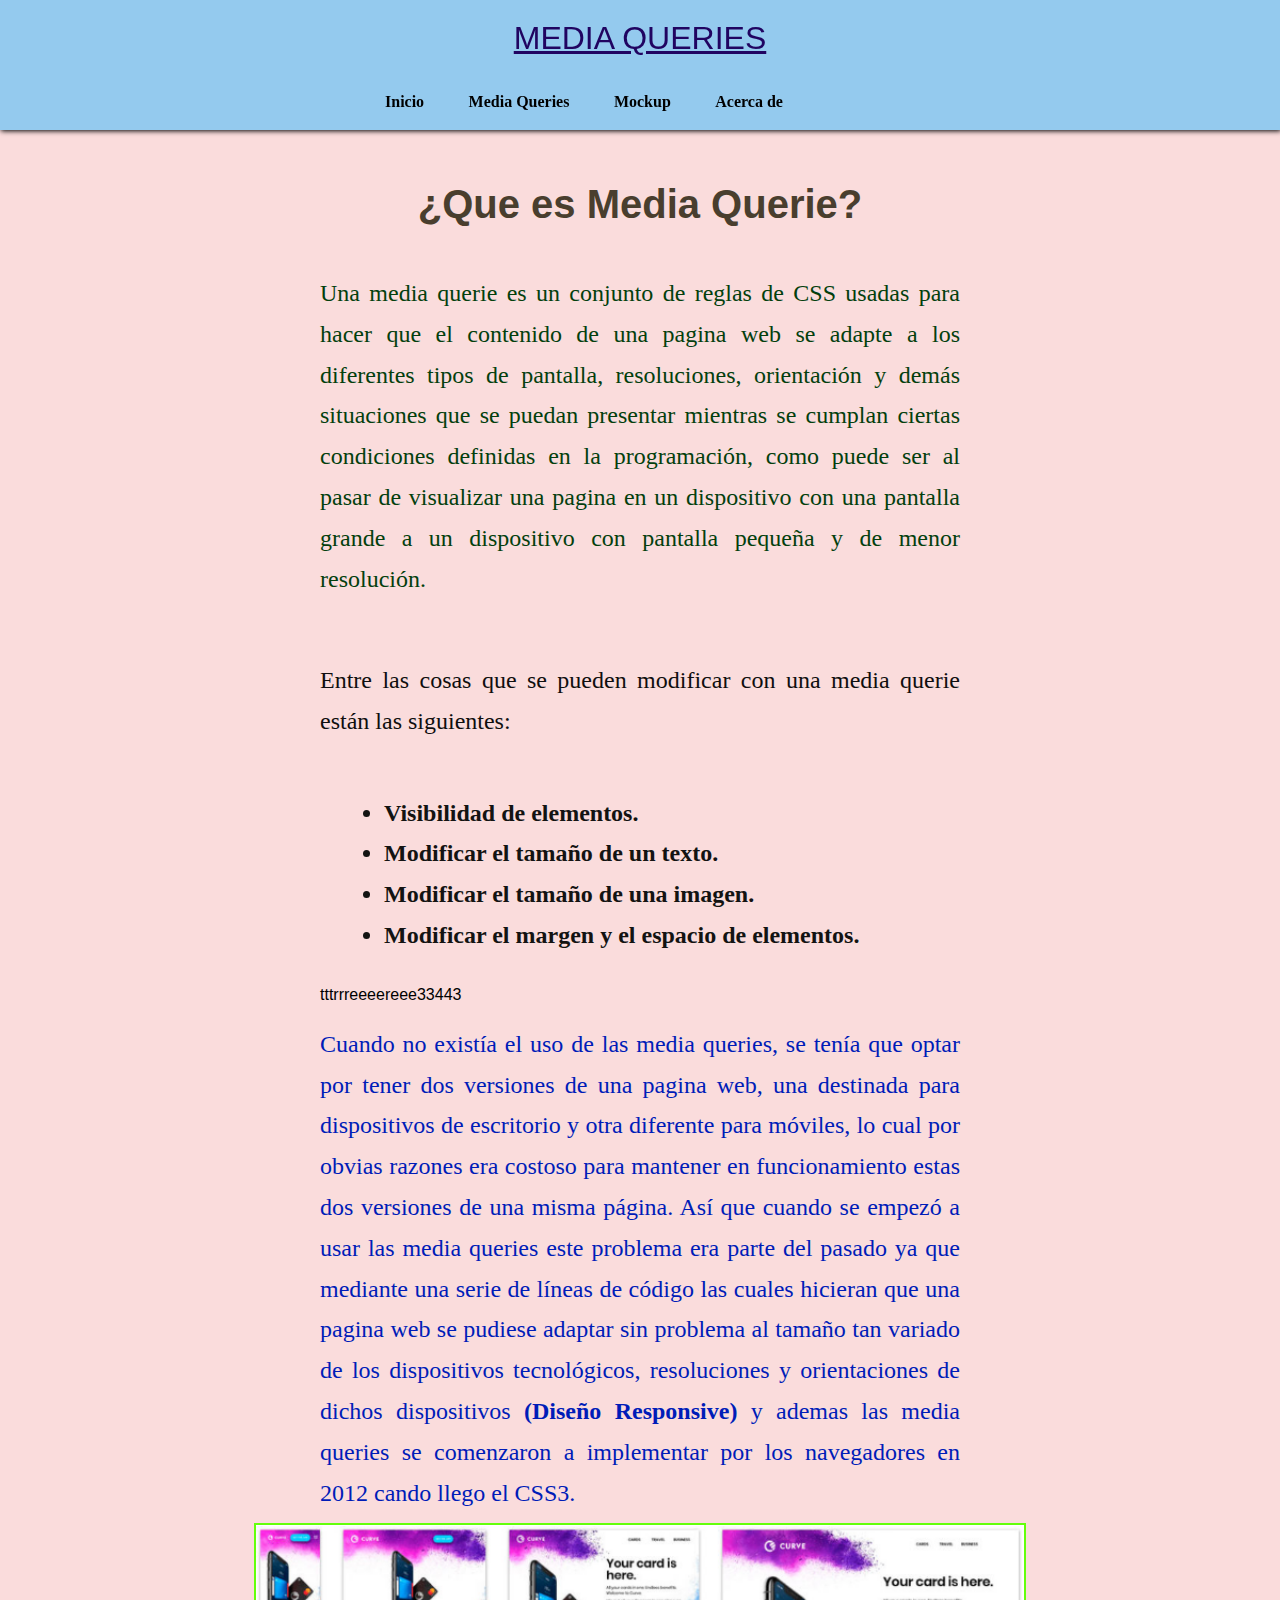
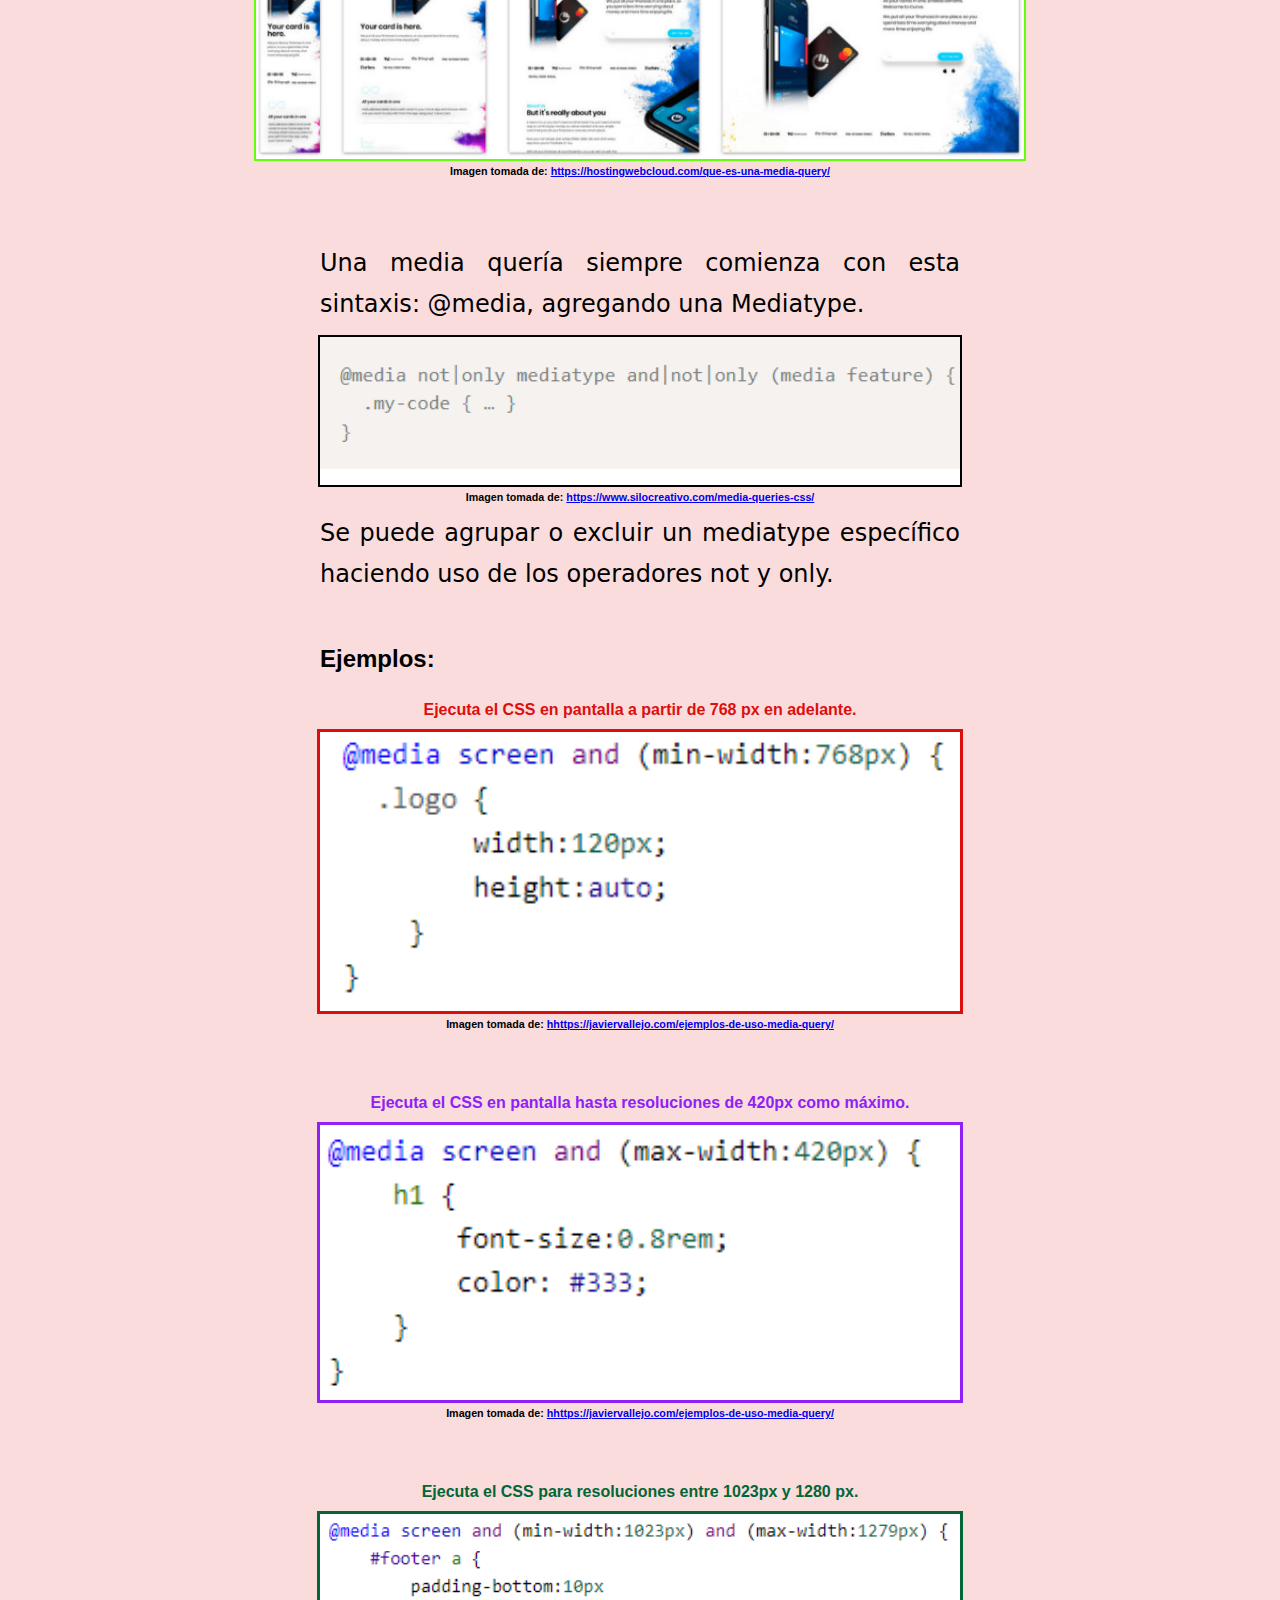
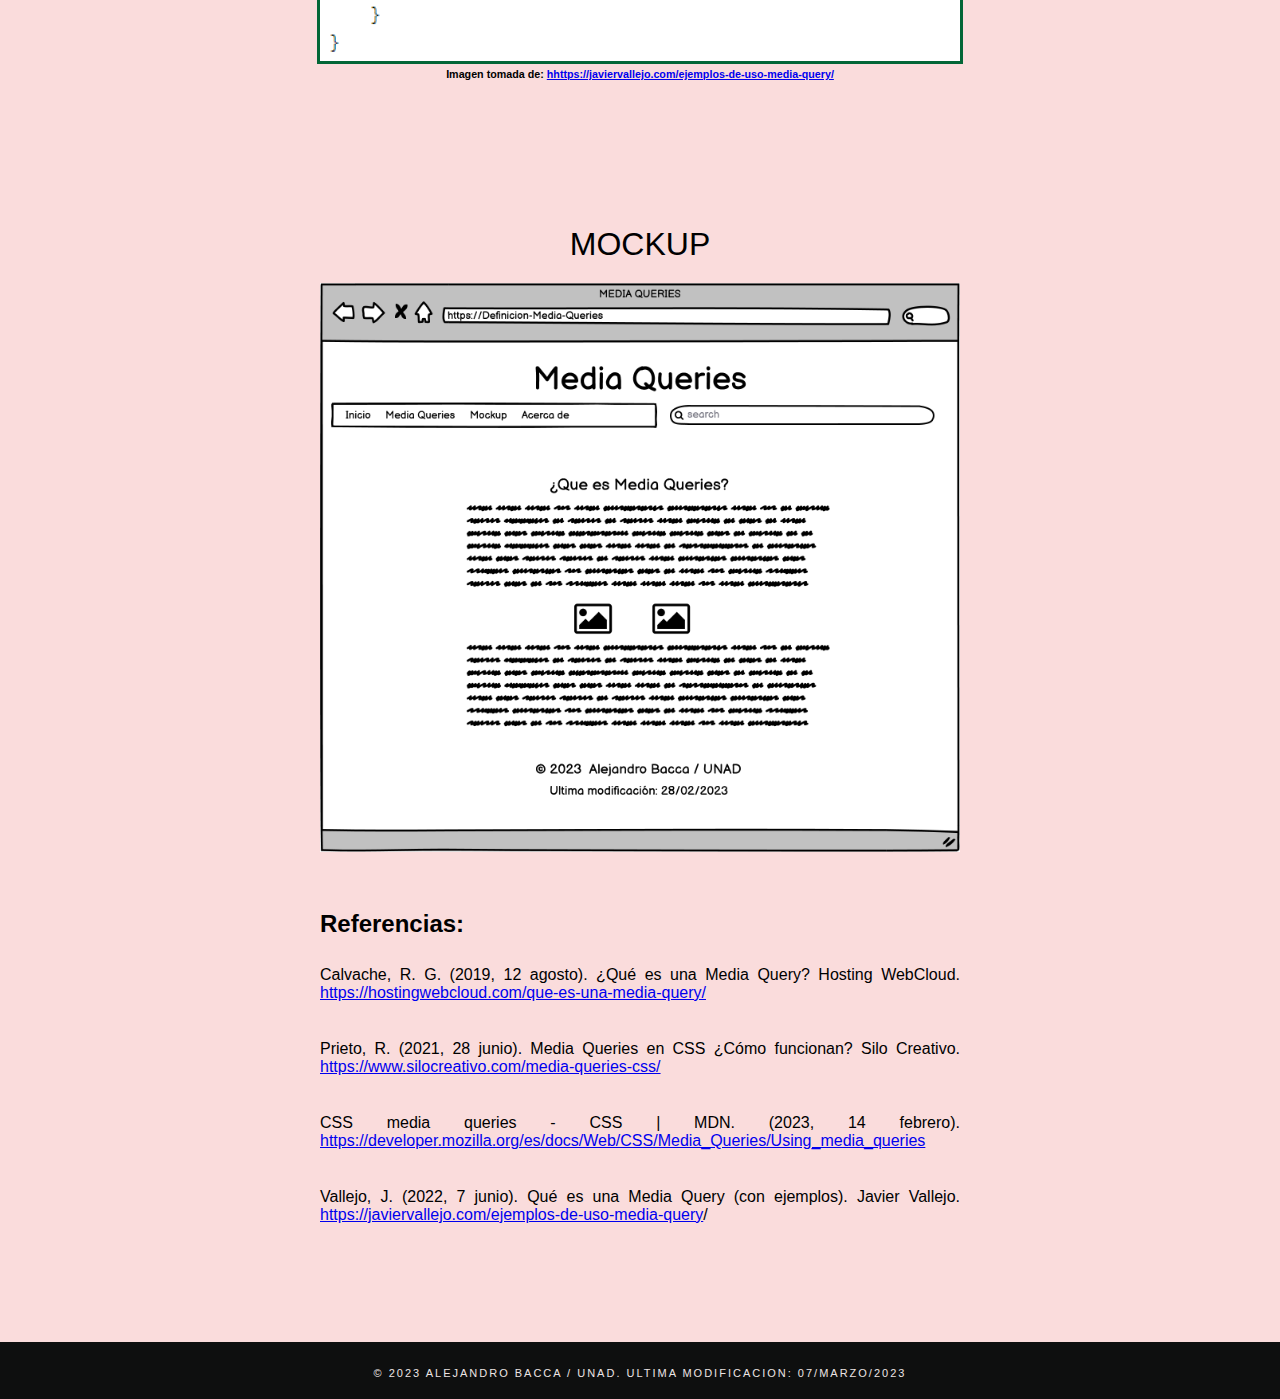
==== index.html @ c61d0183 "Fase 2" ====
<!DOCTYPE html>
<html lang="en">
<head>
    <meta charset="UTF-8">
    <meta http-equiv="X-UA-Compatible" content="IE=edge">
    <meta name="viewport" content="width=device-width, initial-scale=1.0">
    <title>Media Queries</title>
    <Link rel="stylesheet" type="text/css" href="estilo.css">
    <meta:  name="viewport" content="width=device-width, user-scalable=no, initial-scale=1.0, maximum-scale=1.0, minimum-scale=1.0">
</head>
<body>

    <a name="inicio"></a>
    <header>
        <section id="menu">
            <ul>
                <section style="text-align: center">
                    <p5><u>MEDIA QUERIES</u></p5>
                </section>
                <br>
                <br>
                <a href="#inicio">Inicio</a>
                <a href="#MQ">Media Queries</a>
                <a href="#Mockup">Mockup</a>
                <a href="#acercad">Acerca de</a>
            </ul>
        </section>
    </header>
    <nav>
        <section>
            <a name="MQ"></a>
            <br>
            <br>
            <br>
            <br>
            <br>
        
            <p>
                <br><br><br><br>
                <section style="text-align: center">
                    <h1>¿Que es Media Querie?</h1>
                </section>
                <br><br>

                <p id="txt1">
                    Una media querie es un conjunto de reglas de CSS usadas para hacer que el contenido de una pagina web se adapte a los diferentes tipos de pantalla, resoluciones, orientación y demás situaciones que se puedan presentar mientras se cumplan ciertas condiciones definidas en la programación, como puede ser al pasar de visualizar una pagina en un dispositivo con una pantalla grande a un dispositivo con pantalla pequeña y de menor resolución.
                    <br><br>
                </p>
                <p id="txt2">
                    Entre las cosas que se pueden modificar con una media querie están las siguientes: 
                    <br><br>
                </p>
                <ul id="listaMQ">
                    <li>Visibilidad de elementos.</li>
                    <li>Modificar el tamaño de un texto.</li>
                    <li>Modificar el tamaño de una imagen.</li>
                    <li>Modificar el margen y el espacio de elementos.</li>
                </ul>
            </p>
<p>tttrrreeeereee33443</p>

            <P id="txt3">
                Cuando no existía el uso de las media queries, se tenía que optar por tener dos versiones de una pagina web, una destinada para dispositivos de escritorio y otra diferente para móviles, lo cual por obvias razones era costoso para mantener en funcionamiento estas dos versiones de una misma página. Así que cuando se empezó a usar las media queries este problema era parte del pasado ya que mediante una serie de líneas de código las cuales hicieran que una pagina web se pudiese adaptar sin problema al tamaño tan variado de los dispositivos tecnológicos, resoluciones y orientaciones de dichos dispositivos <b>(Diseño Responsive)</b> y ademas las media queries se comenzaron a implementar por los navegadores en 2012 cando llego el CSS3. <br>
                <div style="text-align: center";border="10";>
                    <img src="img5.png" style="border: 2px solid rgb(100, 255, 11);" width="60%;">
                    <h6 style="text-align: center;">
                        Imagen tomada de: <a href="https://hostingwebcloud.com/que-es-una-media-query/"> https://hostingwebcloud.com/que-es-una-media-query/</a>
                    </h6>
                </div>
            </P>
            <br><br>
            <p id="txt4">
                Una media quería siempre comienza con esta sintaxis: @media, agregando una Mediatype.
                <br>
                <div style="text-align: center";border="10";>
                    <img src="img1.png" style="border: 2px solid rgb(0, 0, 0);" width="50%;">
                </div>
                <h6 style="text-align: center;">
                    Imagen tomada de: <a href="https://www.silocreativo.com/media-queries-css/"> https://www.silocreativo.com/media-queries-css/</a>
                </h6>
                <p id="txt4">
                    Se puede agrupar o excluir un mediatype específico haciendo uso de los operadores not y only.
                    <br><br>
                </p>
                <h2 style="padding-left: 25%;";>Ejemplos:</h2>
                <br>
                <p style="text-align: center; color: rgb(221, 14, 14);" id="pie_imagen" >
                    <b>Ejecuta el CSS en pantalla a partir de 768 px en adelante.</b>
                </p>
                <div style="text-align: center";border="10";>
                    <img src="img2.png" style="border: 3px solid rgb(221, 14, 14);" width="50%;">
                    <h6 style="text-align: center;">
                        Imagen tomada de: <a href="https://javiervallejo.com/ejemplos-de-uso-media-query/"> hhttps://javiervallejo.com/ejemplos-de-uso-media-query/</a>
                    </h6>
                    <br>

                    <br><br>
                    <p style="text-align: center; color: rgb(143, 33, 245);" id="pie_imagen" >
                        <b>Ejecuta el CSS en pantalla hasta resoluciones de 420px como máximo.</b> 
                    </p>
                    <img src="img3.png" style="border: 3px solid rgb(143, 33, 245);" width="50%;">
                    <h6 style="text-align: center;">
                        Imagen tomada de: <a href="https://javiervallejo.com/ejemplos-de-uso-media-query/"> hhttps://javiervallejo.com/ejemplos-de-uso-media-query/</a>
                    </h6>
                    <br>

                    <br><br>
                    <p style="text-align: center; color: #026637;" id="pie_imagen"><b>Ejecuta el CSS para resoluciones entre 1023px y 1280 px.</b> </p> 
                    <img src="img4.png" style="border: 3px solid #026637;" width="50%;">
                    <h6 style="text-align: center;">
                        Imagen tomada de: <a href="https://javiervallejo.com/ejemplos-de-uso-media-query/"> hhttps://javiervallejo.com/ejemplos-de-uso-media-query/</a>
                    </h6>
                    <a name="Mockup"></a>
                    <br><br><br><br><br>
                </div>
            </p>
        </section>
        <section style="text-align: center">
            
            <br><br>
            <p3>MOCKUP</p3>
            <p></p>
            <div style="text-align: center";>
                <img src="Bosquejo.png" width="50%;">
            </div>
        </section>
        <br><br><br>
        <h2 style="padding-left: 25%;";>Referencias:</h2>
        <br>
        <p> Calvache, R. G. (2019, 12 agosto). ¿Qué es una Media Query? Hosting WebCloud. <a href="https://hostingwebcloud.com/que-es-una-media-query/">https://hostingwebcloud.com/que-es-una-media-query/</a></p>
        <br>
        <p>Prieto, R. (2021, 28 junio). Media Queries en CSS ¿Cómo funcionan? Silo Creativo. <a href= "https://www.silocreativo.com/media-queries-css/">https://www.silocreativo.com/media-queries-css/</a></p>
        <br>
        <p>CSS media queries - CSS | MDN. (2023, 14 febrero). <a href="https://developer.mozilla.org/es/docs/Web/CSS/Media_Queries/Using_media_queries">https://developer.mozilla.org/es/docs/Web/CSS/Media_Queries/Using_media_queries</a></p>
        <br>
        <p>Vallejo, J. (2022, 7 junio). Qué es una Media Query (con ejemplos). Javier Vallejo. <a href="https://javiervallejo.com/ejemplos-de-uso-media-query">https://javiervallejo.com/ejemplos-de-uso-media-query</a>/</p>
        <br><br><br><br><br><br>
        <a name="acercad"></a>
        <div class="footer-wrapper">
            <div style="padding-top: 15px; padding-bottom: 10px; ">
                <p1>&copy; 2023 Alejandro Bacca / UNAD. Ultima modificacion: 07/Marzo/2023</p1>      
            </div>
        </div>
    </nav>

</body>
</html>
---- estilo.css ----
body{
    font-family: Arial, Helvetica;
    background: #fadcdc;
}

*{
    padding: 0;
    margin: 0;
}

header{
    width: 100%;
    height: 130px;
    box-shadow: 1px 1px 5px #000;
    position: fixed;
    background: rgb(148, 202, 238);
}
#menu{
    width: 550px;
    padding-top: 20px;
    margin: auto;
}
#menu ul a{
    color: #000;
    text-decoration: none;
    font:bold 100% verdana;
    padding: 13px 20px 19px 20px
}
#menu ul a:hover{
    color: rgb(255, 255, 255);
    background:rgb(247, 121, 4);
}




.menu li a{
    text-decoration: none;
    color: rgb(27, 27, 27);
    padding: 20px;
    display: inline-block;
    }

.menu li a:hover{
    background: #ccab18;
}
h1{
    color:rgb(73, 62, 46);
    font-size: 2.5em;
    text-align: center;
}
p{
    color: rgb(0, 0, 0);
    width: 50%;
    max-width: 1500px;
    margin: auto;
    padding: 10px;
    text-align: justify;
}
p1{
    color: rgb(236, 228, 228);
    width: 98%;
    max-width: 1500px;
    margin: auto;
    padding: 10px;
    text-align: center;
}
.footer-wrapper {
    background: #0e0f0f;
    padding-top: 10px;
    padding-bottom: 10px;
    width: 100%;
    text-align: center;
    font: normal normal 11px Arial;
    color: #ffffff;
    text-transform: uppercase;
    letter-spacing: 2px;
}
p3{
    color:rgb(0, 0, 0);
    font-size: 2em;
    text-align: center;
}
p4{
    color:rgb(0, 0, 0);
    font-size: 2em;
    text-align: center;
}
p5{
    color:rgb(32, 4, 97);
    font-size: 2em;
    text-align: center;
}
p6ttt{
    color:rgb(87, 68, 6);
    font-size: 2em;
    text-align: center;
}
#txt1{
    padding-right: 20%;
    padding-left: 20%;
    text-align: justify;
    line-height: 170%;
    font-size: 1.5em;
    color: #033f0d;
    font-family: Cambria, Cochin, Georgia, Times, 'Times New Roman', serif;
}
#txt2{
    padding-right: 20%;
    padding-left: 20%;
    text-align: justify;
    line-height: 170%;
    font-size: 1.5em;
    color: #0f0e0e;
    font-family: Cambria, Cochin, Georgia, Times, 'Times New Roman', serif;
}

#listaMQ{
    color: #131312;
    padding-left: 30%;
    line-height: 170%;
    font-size: 1.5em;
    font-family: Cambria, Cochin, Georgia, Times, 'Times New Roman', serif;
    font-weight: bold;
}
#txt3{
    padding-right: 20%;
    padding-left: 20%;
    text-align: justify;
    line-height: 170%;
    font-size: 1.5em;
    color: #001cb8;
    font-family: Cambria, Cochin, Georgia, Times, 'Times New Roman', serif;
}
#txt4{
    padding-right: 20%;
    padding-left: 20%;
    text-align: justify;
    line-height: 170%;
    font-size: 1.5em;
    color: #000000;
    font-family: system-ui, -apple-system, BlinkMacSystemFont, 'Segoe UI', Roboto, Oxygen, Ubuntu, Cantarell, 'Open Sans', 'Helvetica Neue', sans-serif;
}
@media screen and (max-width: 700px){
    body{
        font-size:12px;
    }
}
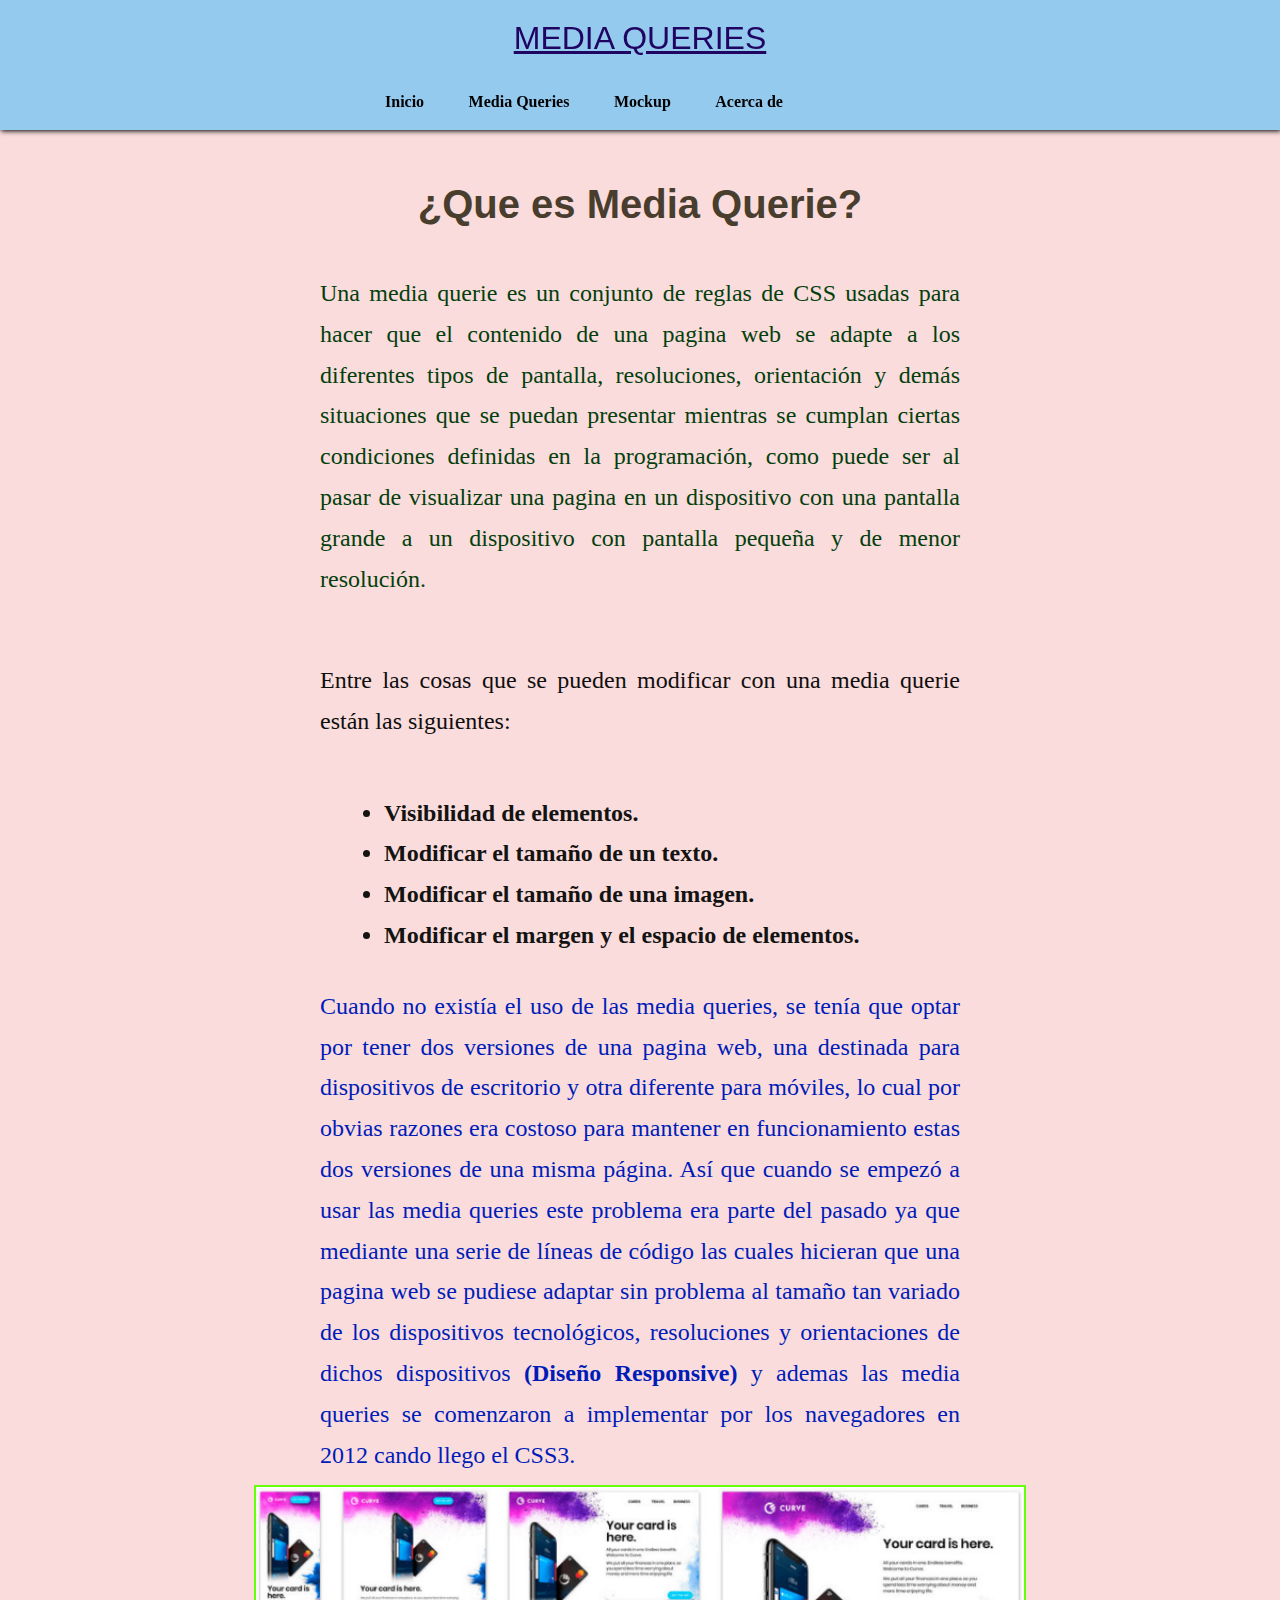
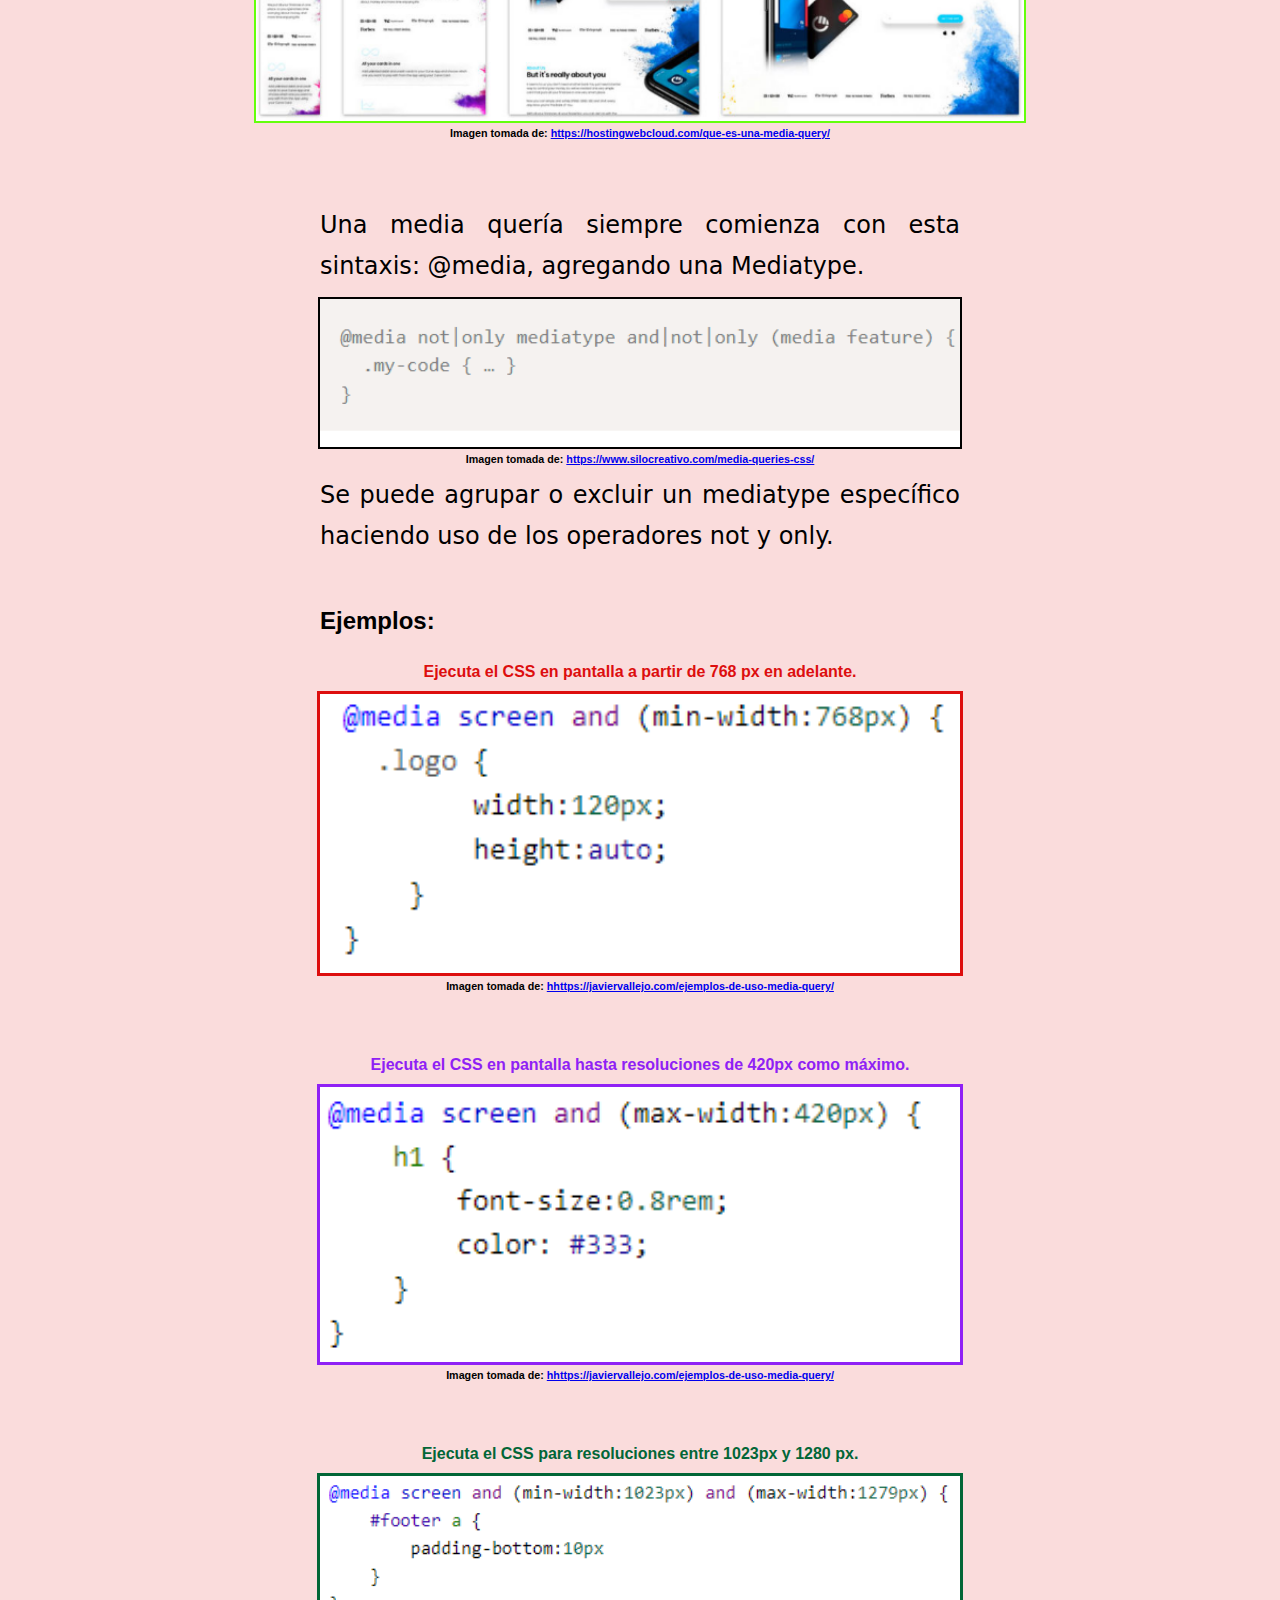
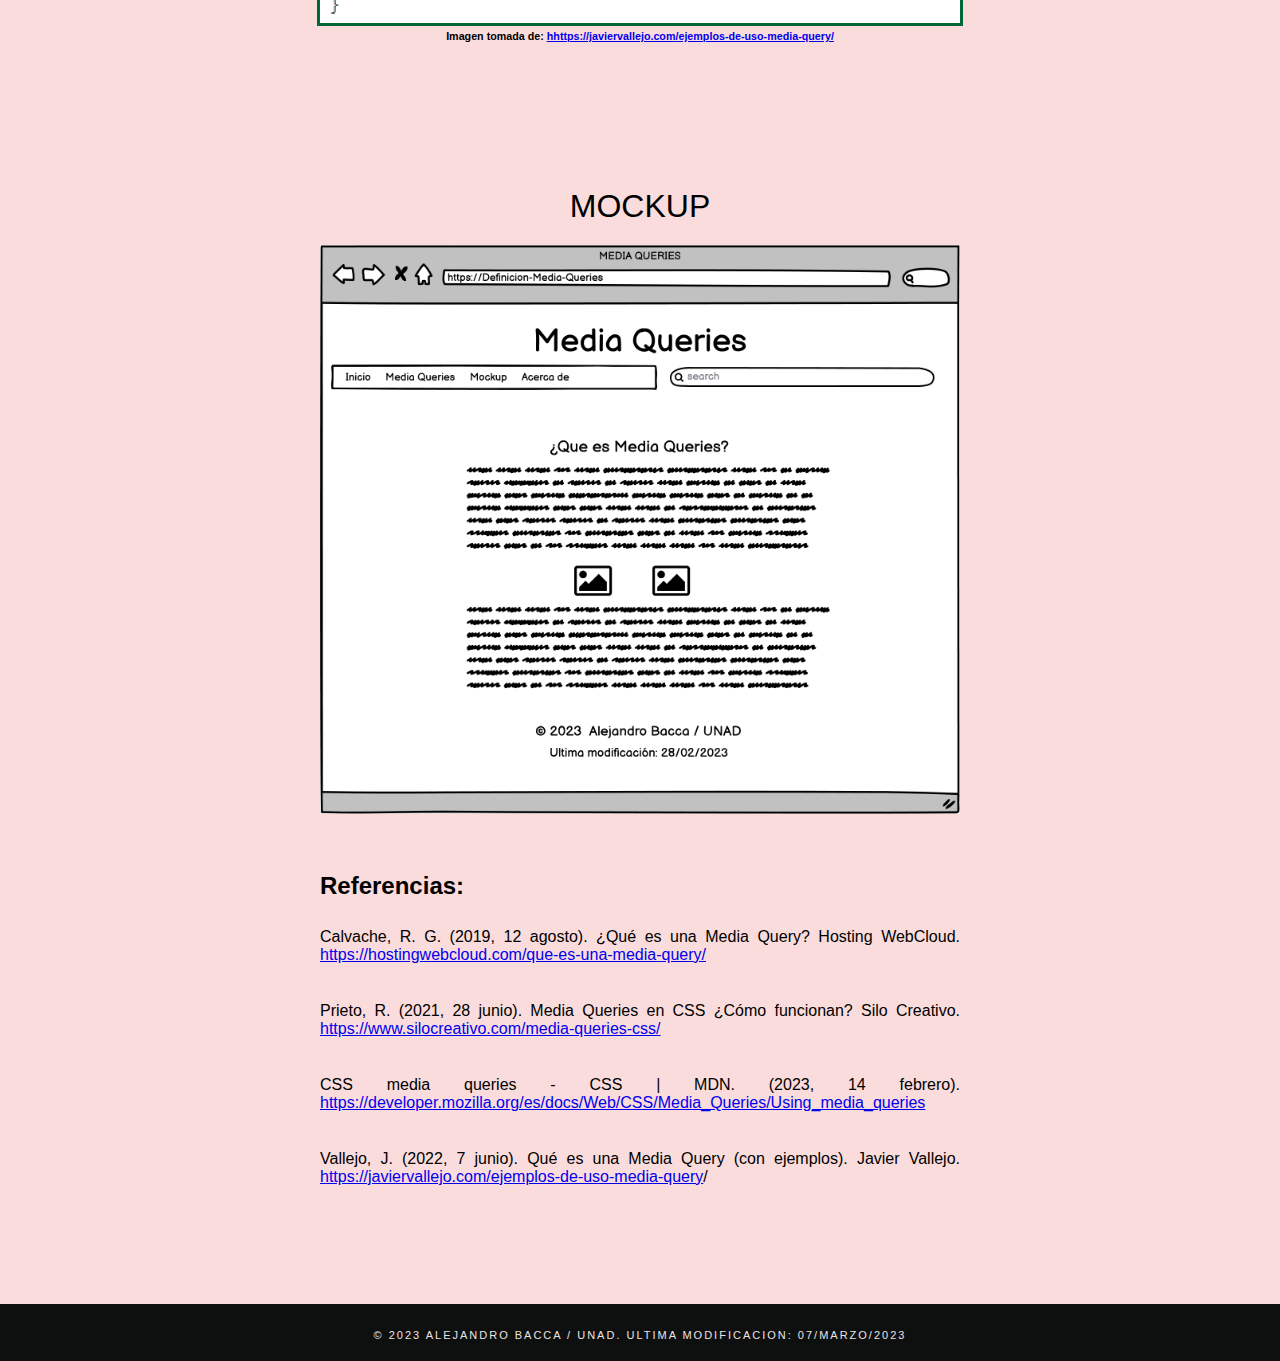
==== commit a73a43fc: "Fase2" ====
--- a/index.html
+++ b/index.html
@@ -57,12 +57,11 @@
                     <li>Modificar el margen y el espacio de elementos.</li>
                 </ul>
             </p>
-<p>tttrrreeeereee33443</p>
 
             <P id="txt3">
                 Cuando no existía el uso de las media queries, se tenía que optar por tener dos versiones de una pagina web, una destinada para dispositivos de escritorio y otra diferente para móviles, lo cual por obvias razones era costoso para mantener en funcionamiento estas dos versiones de una misma página. Así que cuando se empezó a usar las media queries este problema era parte del pasado ya que mediante una serie de líneas de código las cuales hicieran que una pagina web se pudiese adaptar sin problema al tamaño tan variado de los dispositivos tecnológicos, resoluciones y orientaciones de dichos dispositivos <b>(Diseño Responsive)</b> y ademas las media queries se comenzaron a implementar por los navegadores en 2012 cando llego el CSS3. <br>
                 <div style="text-align: center";border="10";>
-                    <img src="img5.png" style="border: 2px solid rgb(100, 255, 11);" width="60%;">
+                    <img src="Imagenes/img5.png" style="border: 2px solid rgb(100, 255, 11);" width="60%;">
                     <h6 style="text-align: center;">
                         Imagen tomada de: <a href="https://hostingwebcloud.com/que-es-una-media-query/"> https://hostingwebcloud.com/que-es-una-media-query/</a>
                     </h6>
@@ -73,7 +72,7 @@
                 Una media quería siempre comienza con esta sintaxis: @media, agregando una Mediatype.
                 <br>
                 <div style="text-align: center";border="10";>
-                    <img src="img1.png" style="border: 2px solid rgb(0, 0, 0);" width="50%;">
+                    <img src="Imagenes/img1.png" style="border: 2px solid rgb(0, 0, 0);" width="50%;">
                 </div>
                 <h6 style="text-align: center;">
                     Imagen tomada de: <a href="https://www.silocreativo.com/media-queries-css/"> https://www.silocreativo.com/media-queries-css/</a>
@@ -88,7 +87,7 @@
                     <b>Ejecuta el CSS en pantalla a partir de 768 px en adelante.</b>
                 </p>
                 <div style="text-align: center";border="10";>
-                    <img src="img2.png" style="border: 3px solid rgb(221, 14, 14);" width="50%;">
+                    <img src="Imagenes/img2.png" style="border: 3px solid rgb(221, 14, 14);" width="50%;">
                     <h6 style="text-align: center;">
                         Imagen tomada de: <a href="https://javiervallejo.com/ejemplos-de-uso-media-query/"> hhttps://javiervallejo.com/ejemplos-de-uso-media-query/</a>
                     </h6>
@@ -98,7 +97,7 @@
                     <p style="text-align: center; color: rgb(143, 33, 245);" id="pie_imagen" >
                         <b>Ejecuta el CSS en pantalla hasta resoluciones de 420px como máximo.</b> 
                     </p>
-                    <img src="img3.png" style="border: 3px solid rgb(143, 33, 245);" width="50%;">
+                    <img src="Imagenes/img3.png" style="border: 3px solid rgb(143, 33, 245);" width="50%;">
                     <h6 style="text-align: center;">
                         Imagen tomada de: <a href="https://javiervallejo.com/ejemplos-de-uso-media-query/"> hhttps://javiervallejo.com/ejemplos-de-uso-media-query/</a>
                     </h6>
@@ -106,7 +105,7 @@
 
                     <br><br>
                     <p style="text-align: center; color: #026637;" id="pie_imagen"><b>Ejecuta el CSS para resoluciones entre 1023px y 1280 px.</b> </p> 
-                    <img src="img4.png" style="border: 3px solid #026637;" width="50%;">
+                    <img src="Imagenes/img4.png" style="border: 3px solid #026637;" width="50%;">
                     <h6 style="text-align: center;">
                         Imagen tomada de: <a href="https://javiervallejo.com/ejemplos-de-uso-media-query/"> hhttps://javiervallejo.com/ejemplos-de-uso-media-query/</a>
                     </h6>
@@ -121,7 +120,7 @@
             <p3>MOCKUP</p3>
             <p></p>
             <div style="text-align: center";>
-                <img src="Bosquejo.png" width="50%;">
+                <img src="Imagenes/Bosquejo.png" width="50%;">
             </div>
         </section>
         <br><br><br>
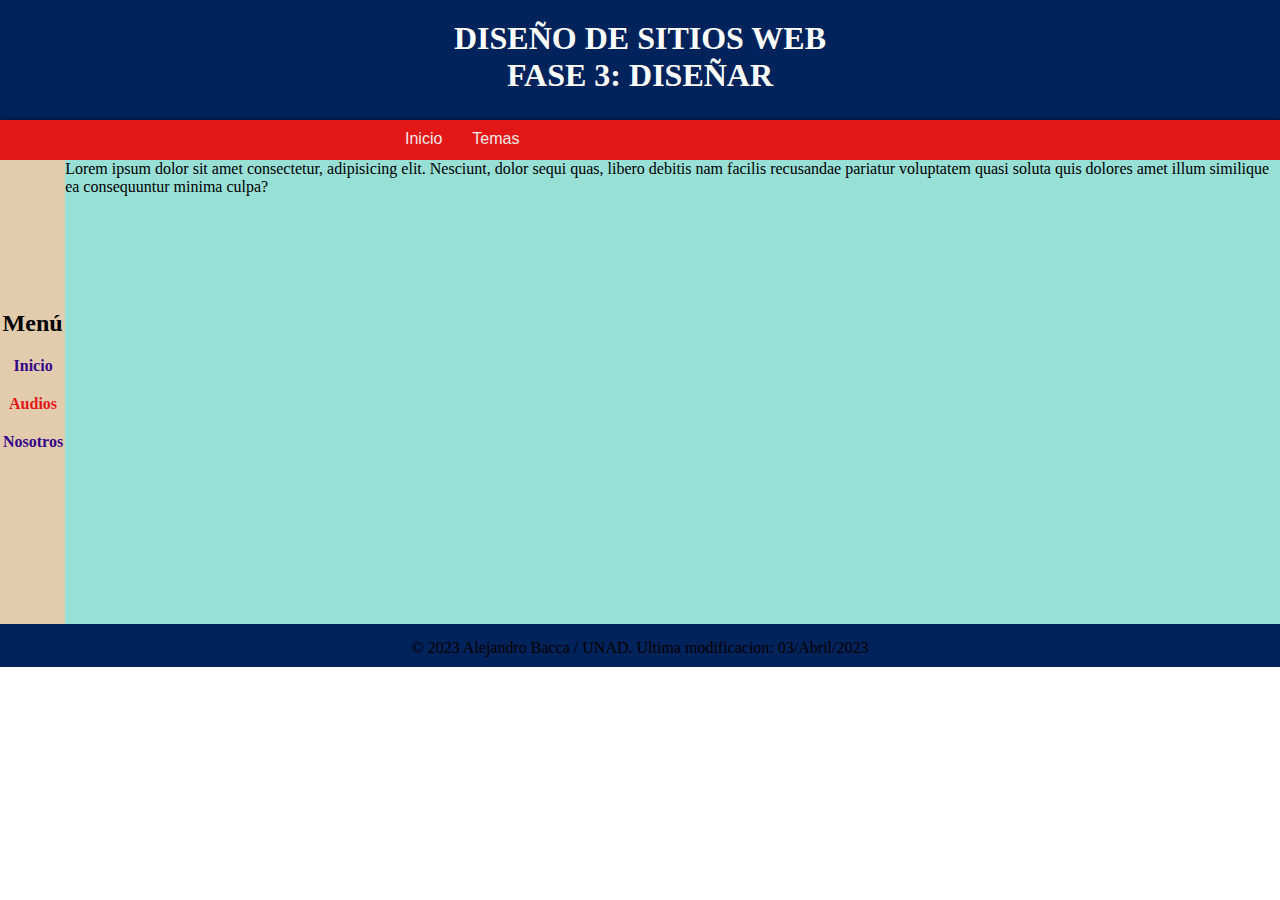
==== commit 08663b73: "f3" ====
--- a/index.html
+++ b/index.html
@@ -4,143 +4,77 @@
     <meta charset="UTF-8">
     <meta http-equiv="X-UA-Compatible" content="IE=edge">
     <meta name="viewport" content="width=device-width, initial-scale=1.0">
-    <title>Media Queries</title>
-    <Link rel="stylesheet" type="text/css" href="estilo.css">
-    <meta:  name="viewport" content="width=device-width, user-scalable=no, initial-scale=1.0, maximum-scale=1.0, minimum-scale=1.0">
+    <title>Fase:3</title>
+    <link rel="stylesheet" href="estilo2.css">
 </head>
-<body>
+<body class="contenedor">
+    <header>
+        <h1 style="text-align: center; color: white;">DISEÑO DE SITIOS WEB</h1>
+        <h1 style="text-align: center; color: white">FASE 3: DISEÑAR</h1>
+    </header>
+    <nav>            
+            <div id="header1">
+                <ul class="nav1">
+                    <li><a href="">Inicio</a></li>
+                    <li><a href="">Temas</a>
+                        <ul>
+                            <li><a href="">Media Queries</a></li>
+                            <li><a href="">Tema 2</a></li>
+                            <li><a href="">Tema 3</a></li>
+                            <li><a href="">Tema 4</a></li>
+                            <li><a href="">Tema 5</a></li>
+                        </ul>
+                    </li>
+                </ul>
+            </di>
 
-    <a name="inicio"></a>
-    <header>
-        <section id="menu">
+
+
+
+
+
+
+
+ 
+        
+
+
+
+
+
+
+
+
+
+
+    </nav>
+    <aside>
+        <h2 style="text-align: center;">Menú</h2>
+        <section id="aside">
             <ul>
-                <section style="text-align: center">
-                    <p5><u>MEDIA QUERIES</u></p5>
-                </section>
-                <br>
-                <br>
-                <a href="#inicio">Inicio</a>
-                <a href="#MQ">Media Queries</a>
-                <a href="#Mockup">Mockup</a>
-                <a href="#acercad">Acerca de</a>
+                <li><a href="#">Inicio</a></li>
+                <li><a href="#" style="color: #E21818;">Audios</a></li>
+                <li><a href="#">Nosotros</a></li>
             </ul>
         </section>
-    </header>
-    <nav>
+    </aside>
+
+    <main>
         <section>
-            <a name="MQ"></a>
-            <br>
-            <br>
-            <br>
-            <br>
-            <br>
-        
-            <p>
-                <br><br><br><br>
-                <section style="text-align: center">
-                    <h1>¿Que es Media Querie?</h1>
-                </section>
-                <br><br>
+            <article>
+                <p>
+                    Lorem ipsum dolor sit amet consectetur, adipisicing elit. Nesciunt, dolor sequi quas, libero debitis nam facilis recusandae pariatur voluptatem quasi soluta quis dolores amet illum similique ea consequuntur minima culpa?
+                </p>
+            </article>
 
-                <p id="txt1">
-                    Una media querie es un conjunto de reglas de CSS usadas para hacer que el contenido de una pagina web se adapte a los diferentes tipos de pantalla, resoluciones, orientación y demás situaciones que se puedan presentar mientras se cumplan ciertas condiciones definidas en la programación, como puede ser al pasar de visualizar una pagina en un dispositivo con una pantalla grande a un dispositivo con pantalla pequeña y de menor resolución.
-                    <br><br>
-                </p>
-                <p id="txt2">
-                    Entre las cosas que se pueden modificar con una media querie están las siguientes: 
-                    <br><br>
-                </p>
-                <ul id="listaMQ">
-                    <li>Visibilidad de elementos.</li>
-                    <li>Modificar el tamaño de un texto.</li>
-                    <li>Modificar el tamaño de una imagen.</li>
-                    <li>Modificar el margen y el espacio de elementos.</li>
-                </ul>
-            </p>
 
-            <P id="txt3">
-                Cuando no existía el uso de las media queries, se tenía que optar por tener dos versiones de una pagina web, una destinada para dispositivos de escritorio y otra diferente para móviles, lo cual por obvias razones era costoso para mantener en funcionamiento estas dos versiones de una misma página. Así que cuando se empezó a usar las media queries este problema era parte del pasado ya que mediante una serie de líneas de código las cuales hicieran que una pagina web se pudiese adaptar sin problema al tamaño tan variado de los dispositivos tecnológicos, resoluciones y orientaciones de dichos dispositivos <b>(Diseño Responsive)</b> y ademas las media queries se comenzaron a implementar por los navegadores en 2012 cando llego el CSS3. <br>
-                <div style="text-align: center";border="10";>
-                    <img src="Imagenes/img5.png" style="border: 2px solid rgb(100, 255, 11);" width="60%;">
-                    <h6 style="text-align: center;">
-                        Imagen tomada de: <a href="https://hostingwebcloud.com/que-es-una-media-query/"> https://hostingwebcloud.com/que-es-una-media-query/</a>
-                    </h6>
-                </div>
-            </P>
-            <br><br>
-            <p id="txt4">
-                Una media quería siempre comienza con esta sintaxis: @media, agregando una Mediatype.
-                <br>
-                <div style="text-align: center";border="10";>
-                    <img src="Imagenes/img1.png" style="border: 2px solid rgb(0, 0, 0);" width="50%;">
-                </div>
-                <h6 style="text-align: center;">
-                    Imagen tomada de: <a href="https://www.silocreativo.com/media-queries-css/"> https://www.silocreativo.com/media-queries-css/</a>
-                </h6>
-                <p id="txt4">
-                    Se puede agrupar o excluir un mediatype específico haciendo uso de los operadores not y only.
-                    <br><br>
-                </p>
-                <h2 style="padding-left: 25%;";>Ejemplos:</h2>
-                <br>
-                <p style="text-align: center; color: rgb(221, 14, 14);" id="pie_imagen" >
-                    <b>Ejecuta el CSS en pantalla a partir de 768 px en adelante.</b>
-                </p>
-                <div style="text-align: center";border="10";>
-                    <img src="Imagenes/img2.png" style="border: 3px solid rgb(221, 14, 14);" width="50%;">
-                    <h6 style="text-align: center;">
-                        Imagen tomada de: <a href="https://javiervallejo.com/ejemplos-de-uso-media-query/"> hhttps://javiervallejo.com/ejemplos-de-uso-media-query/</a>
-                    </h6>
-                    <br>
-
-                    <br><br>
-                    <p style="text-align: center; color: rgb(143, 33, 245);" id="pie_imagen" >
-                        <b>Ejecuta el CSS en pantalla hasta resoluciones de 420px como máximo.</b> 
-                    </p>
-                    <img src="Imagenes/img3.png" style="border: 3px solid rgb(143, 33, 245);" width="50%;">
-                    <h6 style="text-align: center;">
-                        Imagen tomada de: <a href="https://javiervallejo.com/ejemplos-de-uso-media-query/"> hhttps://javiervallejo.com/ejemplos-de-uso-media-query/</a>
-                    </h6>
-                    <br>
-
-                    <br><br>
-                    <p style="text-align: center; color: #026637;" id="pie_imagen"><b>Ejecuta el CSS para resoluciones entre 1023px y 1280 px.</b> </p> 
-                    <img src="Imagenes/img4.png" style="border: 3px solid #026637;" width="50%;">
-                    <h6 style="text-align: center;">
-                        Imagen tomada de: <a href="https://javiervallejo.com/ejemplos-de-uso-media-query/"> hhttps://javiervallejo.com/ejemplos-de-uso-media-query/</a>
-                    </h6>
-                    <a name="Mockup"></a>
-                    <br><br><br><br><br>
-                </div>
-            </p>
         </section>
-        <section style="text-align: center">
-            
-            <br><br>
-            <p3>MOCKUP</p3>
-            <p></p>
-            <div style="text-align: center";>
-                <img src="Imagenes/Bosquejo.png" width="50%;">
-            </div>
-        </section>
-        <br><br><br>
-        <h2 style="padding-left: 25%;";>Referencias:</h2>
-        <br>
-        <p> Calvache, R. G. (2019, 12 agosto). ¿Qué es una Media Query? Hosting WebCloud. <a href="https://hostingwebcloud.com/que-es-una-media-query/">https://hostingwebcloud.com/que-es-una-media-query/</a></p>
-        <br>
-        <p>Prieto, R. (2021, 28 junio). Media Queries en CSS ¿Cómo funcionan? Silo Creativo. <a href= "https://www.silocreativo.com/media-queries-css/">https://www.silocreativo.com/media-queries-css/</a></p>
-        <br>
-        <p>CSS media queries - CSS | MDN. (2023, 14 febrero). <a href="https://developer.mozilla.org/es/docs/Web/CSS/Media_Queries/Using_media_queries">https://developer.mozilla.org/es/docs/Web/CSS/Media_Queries/Using_media_queries</a></p>
-        <br>
-        <p>Vallejo, J. (2022, 7 junio). Qué es una Media Query (con ejemplos). Javier Vallejo. <a href="https://javiervallejo.com/ejemplos-de-uso-media-query">https://javiervallejo.com/ejemplos-de-uso-media-query</a>/</p>
-        <br><br><br><br><br><br>
-        <a name="acercad"></a>
-        <div class="footer-wrapper">
-            <div style="padding-top: 15px; padding-bottom: 10px; ">
-                <p1>&copy; 2023 Alejandro Bacca / UNAD. Ultima modificacion: 07/Marzo/2023</p1>      
-            </div>
+    </main>
+    <footer style="text-align: center;">
+        <div style="padding-top: 15px; padding-bottom: 10px; ">
+            <p1>&copy; 2023 Alejandro Bacca / UNAD. Ultima modificacion: 03/Abril/2023</p1>      
         </div>
-    </nav>
-
+    </footer>
+    
 </body>
 </html>--- a/estilo2.css
+++ b/estilo2.css
@@ -0,0 +1,152 @@
+.contenedor {
+    display: grid;
+    grid-template-areas:
+        'A A A A'
+        'B B B B'
+        'C D D D'
+        'E E E E';
+}
+
+
+header {
+    padding-top: 20px;
+    grid-area: A;
+    width: 100%;
+    height: 100px;
+    background: #00235B;
+
+}
+
+
+
+nav {
+    grid-area: B;
+    width: 100%;
+    height: 40px;
+    box-shadow: 1px 1px 5px #000000;
+    background: #E21818;
+}
+
+
+
+
+
+aside {
+    grid-area: C;
+    padding-top: 150px;
+    width: 100%;
+    height: 314px;
+    background: #E3CCAE;
+    color: black;
+
+
+}
+
+main {
+    grid-area: D;
+    background-color: #98DFD6;
+
+}
+
+footer {
+    grid-area: E;
+    background-color: #00235B;
+
+}
+
+
+
+
+*{
+    padding: 0;
+    margin: 0;
+}
+#menu{
+    width: 500px;
+    padding-top: 10px;
+    margin: auto;
+}
+#menu ul a{
+    color: #ffffff;
+    text-decoration: none;
+    font:bold 100% verdana;
+    padding: 10px 20px 12px 30px
+    
+}
+#menu ul a:hover{
+    color: rgb(0, 0, 0);
+    background:rgb(255, 255, 255);
+}
+
+
+
+#aside ul li{
+    padding-top: 20px;
+    text-align: center;
+}
+
+#aside ul li a{
+    color: #340688;
+    text-decoration: none;
+    font:bold 100% verdana;
+    padding: 5px 2px 8px 3px
+}
+#aside ul li a:hover{
+    color: rgb(255, 245, 245);
+    background:rgb(8, 8, 8);
+}
+
+
+
+
+
+
+
+
+
+
+
+
+#header1{
+    margin: auto;
+    width: 500px;
+    font-family: Arial, Helvetica, sans-serif;
+}
+ul, ol{
+    list-style: none;
+}
+.nav1 li a{
+    background-color: #E21818 ;
+    color: rgb(240, 233, 233);
+    text-decoration: none;
+    padding: 10px 15px;
+    display: block;
+}
+
+.nav1 li a:hover{
+    background-color: rgb(0, 0, 0);
+}
+.nav1>li{
+    float: left ;
+}
+.nav1 li ul{
+    display: none;
+    position: absolute;
+    min-width: 140px;
+}
+.nav1 li:hover > ul{
+    display: block;
+}
+
+
+
+
+.nav1 li ul li {
+    position: relative;
+
+}
+.nav1 li ul li ul {
+    right: 140px;
+    top: 0px
+}
+
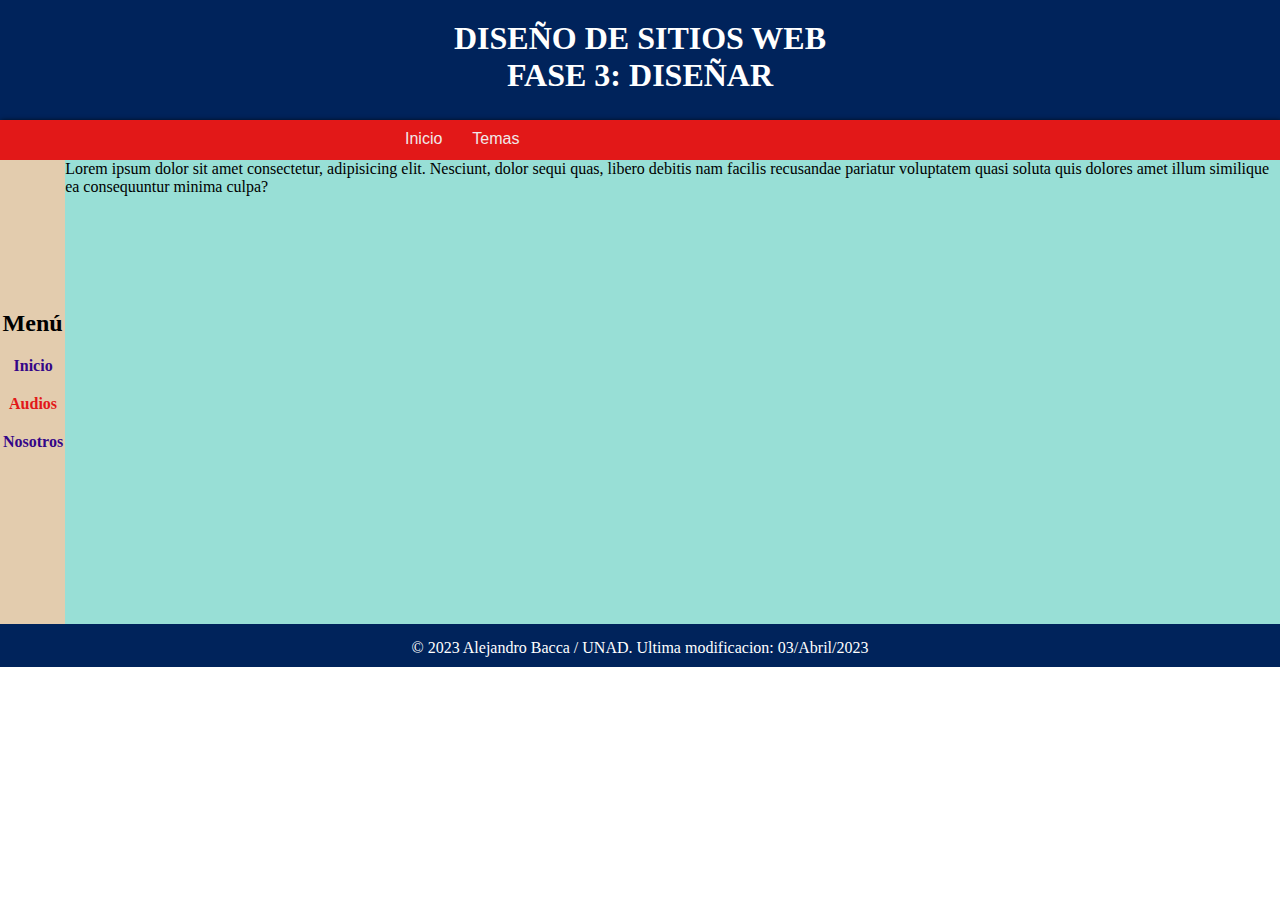
==== commit 24267de8: "Update index.html" ====
--- a/index.html
+++ b/index.html
@@ -29,24 +29,6 @@
             </di>
 
 
-
-
-
-
-
-
- 
-        
-
-
-
-
-
-
-
-
-
-
     </nav>
     <aside>
         <h2 style="text-align: center;">Menú</h2>
@@ -71,7 +53,7 @@
         </section>
     </main>
     <footer style="text-align: center;">
-        <div style="padding-top: 15px; padding-bottom: 10px; ">
+        <div style="padding-top: 15px; padding-bottom: 10px; color: white;">
             <p1>&copy; 2023 Alejandro Bacca / UNAD. Ultima modificacion: 03/Abril/2023</p1>      
         </div>
     </footer>
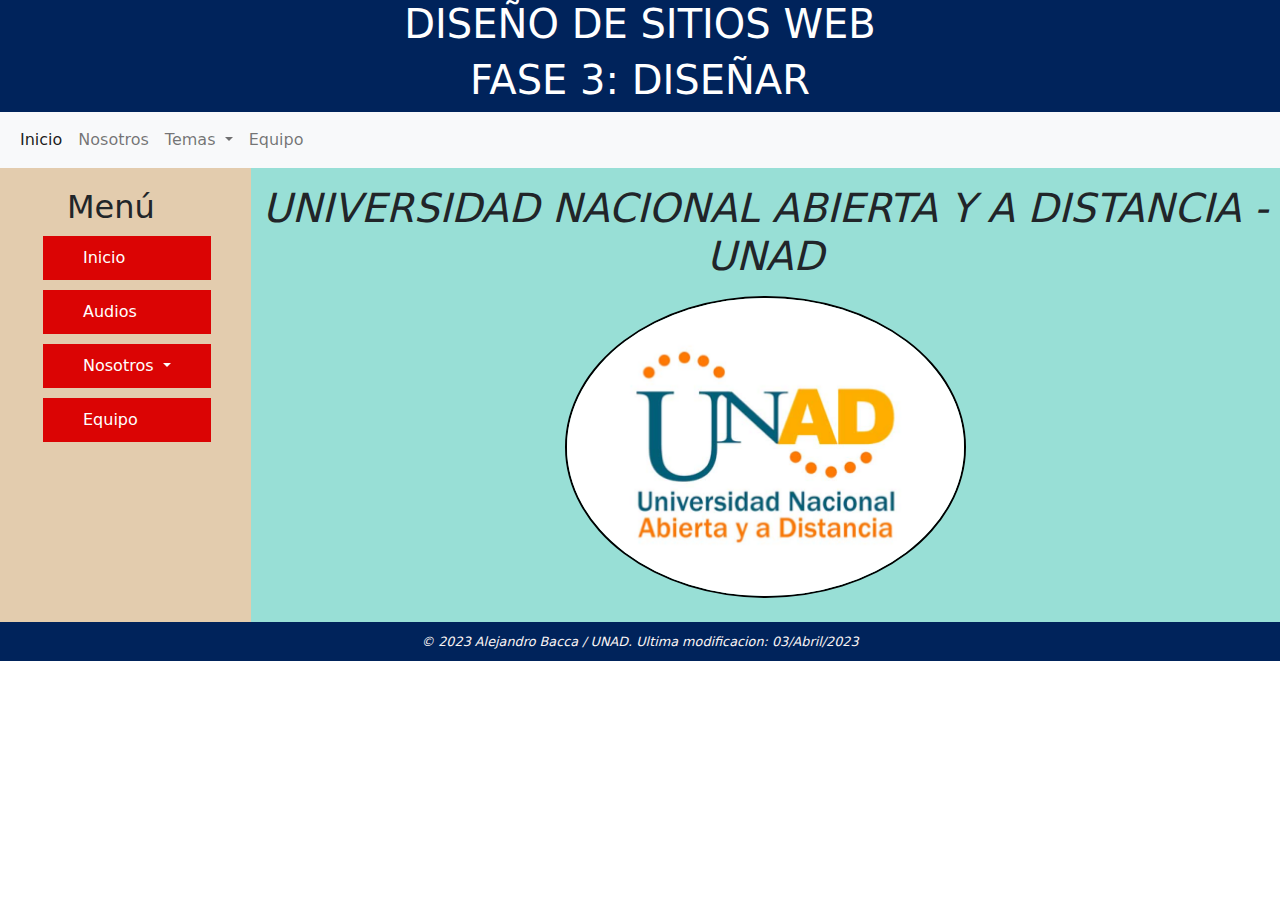
==== commit 1e0de85b: "Fase3" ====
--- a/index.html
+++ b/index.html
@@ -1,62 +1,105 @@
 <!DOCTYPE html>
 <html lang="en">
+
 <head>
-    <meta charset="UTF-8">
-    <meta http-equiv="X-UA-Compatible" content="IE=edge">
-    <meta name="viewport" content="width=device-width, initial-scale=1.0">
-    <title>Fase:3</title>
-    <link rel="stylesheet" href="estilo2.css">
+  <meta charset="UTF-8">
+  <meta http-equiv="X-UA-Compatible" content="IE=edge">
+  <meta name="viewport" content="width=device-width, initial-scale=1.0">
+  <title>Fase:3</title>
+  <link rel="stylesheet" href="/Bootstrap/bootstrap.min.css">
+  <script src="/Bootstrap/bootstrap.bundle.min.js"></script>
+  <link rel="stylesheet" href="/Fase3/estilo.css">
 </head>
+
 <body class="contenedor">
-    <header>
-        <h1 style="text-align: center; color: white;">DISEÑO DE SITIOS WEB</h1>
-        <h1 style="text-align: center; color: white">FASE 3: DISEÑAR</h1>
-    </header>
-    <nav>            
-            <div id="header1">
-                <ul class="nav1">
-                    <li><a href="">Inicio</a></li>
-                    <li><a href="">Temas</a>
-                        <ul>
-                            <li><a href="">Media Queries</a></li>
-                            <li><a href="">Tema 2</a></li>
-                            <li><a href="">Tema 3</a></li>
-                            <li><a href="">Tema 4</a></li>
-                            <li><a href="">Tema 5</a></li>
-                        </ul>
-                    </li>
-                </ul>
-            </di>
+  <header>
+    <h1 style="text-align: center; color: white;">DISEÑO DE SITIOS WEB</h1>
+    <h1 style="text-align: center; color: white">FASE 3: DISEÑAR</h1>
+  </header>
+  <nav class="navbar navbar-expand-lg bg-light">
+    <div class="container-fluid">
+
+      <button class="navbar-toggler" type="button" data-bs-toggle="collapse" data-bs-target="#navbarSupportedContent"
+        aria-controls="navbarSupportedContent" aria-expanded="false" aria-label="Toggle navigation">
+        <span class="navbar-toggler-icon"></span>
+      </button>
+      <div class="collapse navbar-collapse" id="navbarSupportedContent">
+        <ul class="navbar-nav me-auto mb-2 mb-lg-0">
+          <li class="nav-item">
+            <a class="nav-link active" aria-current="page" href="#">Inicio</a>
+          </li>
+          <li class="nav-item">
+            <a class="nav-link" href="/Fase3/indexGrupal.html">Nosotros</a>
+          </li>
+          <li class="nav-item dropdown">
+            <a class="nav-link dropdown-toggle" href="#" role="button" data-bs-toggle="dropdown" aria-expanded="false">
+              Temas
+            </a>
+            <div class="btntemas">
+              <ul class="dropdown-menu">
+                <li><a class="dropdown-item" href="/Fase3/Tema.html">Media Querie</a></li>
+                <li><a class="dropdown-item" href="#">Tema 2</a></li>
+                <li><a class="dropdown-item" href="#">Tema 3</a></li>
+                <li><a class="dropdown-item" href="#">Tema 4</a></li>
+                <li><a class="dropdown-item" href="#">Tema 5</a></li>
+              </ul>
+            </div>
+            <li class="nav-item">
+              <a class="nav-link" href="/Fase3/indexGrupal.html">Equipo</a>
+            </li>
+
+        </ul>
+
+      </div>
+    </div>
+  </nav>
 
 
-    </nav>
-    <aside>
-        <h2 style="text-align: center;">Menú</h2>
-        <section id="aside">
-            <ul>
-                <li><a href="#">Inicio</a></li>
-                <li><a href="#" style="color: #E21818;">Audios</a></li>
-                <li><a href="#">Nosotros</a></li>
-            </ul>
-        </section>
-    </aside>
-
-    <main>
-        <section>
-            <article>
-                <p>
-                    Lorem ipsum dolor sit amet consectetur, adipisicing elit. Nesciunt, dolor sequi quas, libero debitis nam facilis recusandae pariatur voluptatem quasi soluta quis dolores amet illum similique ea consequuntur minima culpa?
-                </p>
-            </article>
 
 
-        </section>
-    </main>
-    <footer style="text-align: center;">
-        <div style="padding-top: 15px; padding-bottom: 10px; color: white;">
-            <p1>&copy; 2023 Alejandro Bacca / UNAD. Ultima modificacion: 03/Abril/2023</p1>      
-        </div>
-    </footer>
-    
+  <aside>
+    <h2 style="text-align: center;">Menú</h2>
+    <section id="aside">
+      <ul class="MenuAside">
+        <li><a href="/index.html">Inicio</a></li>
+        <li><a href="/Fase3/Audio.html">Audios</a></li>
+
+        <li class="nav-item dropdown2">
+          <a class="nav-link dropdown-toggle" href="#" role="button" data-bs-toggle="dropdown" aria-expanded="false">
+            Nosotros
+          </a>
+          <div class="btnaudios">
+            <ul class="dropdown-menu">
+              <li><a class="dropdown-item" href="#">Alejandro Bacca</a></li>
+              <li><a class="dropdown-item" href="#">Persona 2</a></li>
+              <li><a class="dropdown-item" href="#">Persona 3</a></li>
+              <li><a class="dropdown-item" href="#">Persona 4</a></li>
+              <li><a class="dropdown-item" href="#">Persona 5</a></li>
+            </ul>
+          </div>
+        </li>
+        <li><a href="/Fase3/indexGrupal.html">Equipo</a></li>
+      </ul>
+    </section>
+  </aside>
+
+  <main>
+    <section>
+      <article style="text-align: center;">
+        <p>
+        <h1 class="sb">UNIVERSIDAD NACIONAL ABIERTA Y A DISTANCIA - UNAD</h1>
+        </p>
+        <img src="/Fase3/Imagenes/logo UNAD.jpg" style="border: 2px solid rgb(0, 0, 0); border-radius: 100%;" width="39%;">
+        <br><br>
+      </article>
+    </section>
+  </main>
+
+  
+  <footer>
+    <p1>&copy; 2023 Alejandro Bacca / UNAD. Ultima modificacion: 03/Abril/2023</p1>
+  </footer>
+
 </body>
+
 </html>--- a/Fase3/estilo.css
+++ b/Fase3/estilo.css
@@ -0,0 +1,173 @@
+.contenedor {
+    display: grid;
+    grid-template-areas:
+        'A A A A'
+        'B B B B'
+        'C D D D'
+        'E E E E';
+}
+
+
+header {
+    grid-area: A;
+    background: #00235B;
+    color: azure;
+
+}
+
+nav {
+    grid-area: B;
+}
+
+aside {
+    grid-area: C;
+    background: #E3CCAE;
+    padding: 20px 30px 0px 1px;
+
+
+
+}
+
+main {
+    grid-area: D;
+    background-color: #98DFD6;
+}
+
+/* Pie de pagina---------------------- */
+footer {
+    grid-area: E;
+    background-color: #00235B;
+    color: #faf4f4;
+    font-style: oblique;
+    padding-top: 10px;
+    padding-bottom: 10px;
+    font-size: 80%;
+    text-align: center;
+}
+/* -------------------------------------- */
+
+
+.MenuHorizontal {
+    display: flex;
+    flex-direction: row;
+    justify-content: center;
+    list-style: none;
+}
+
+.MenuHorizontal a {
+    background-color: #332929;
+    color: white;
+    text-decoration: none;
+    padding: 10px 40px;
+    margin: 10px;
+}
+
+.MenuAside {
+    list-style: none;
+}
+
+.MenuAside a {
+    text-decoration: none;
+    padding: 10px 40px;
+    margin: 10px;
+    background-color: #db0404;
+    color: white;
+    display: block;
+}
+
+@media screen and (max-width: 700px) {
+    body {
+        font-size: 12px;
+    }
+}
+
+
+
+/* Boton menu audios barra lateral */
+/* ------------------------------------- */
+.btnaudios ul {
+    background-color: #00235B;
+    padding: 2px 20px 2px 2px;
+}
+
+.btnaudios ul a {
+    background-color: #db0404;
+    padding: 10px;
+}
+
+.btnaudios ul a:hover {
+    background-color: white;
+}
+
+/* ---------------------------------- */
+
+/* Boton menu temas barra superior ---- */
+
+.btntemas ul {
+    background-color: #98DFD6;
+    border-color: #000000;
+}
+
+.btntemas ul a:hover {
+    background-color: #00235B;
+    color: white;
+    font-size: 150%;
+}
+/* ----------------------------------------- */
+.sb{
+    font-style: oblique;
+}
+
+
+
+
+
+
+#txt1{
+    padding-right: 20%;
+    padding-left: 20%;
+    text-align: justify;
+    line-height: 170%;
+    font-size: 1.5em;
+    color: #033f0d;
+    font-family: Cambria, Cochin, Georgia, Times, 'Times New Roman', serif;
+}
+#txt2{
+    padding-right: 20%;
+    padding-left: 20%;
+    text-align: justify;
+    line-height: 170%;
+    font-size: 1.5em;
+    color: #0f0e0e;
+    font-family: Cambria, Cochin, Georgia, Times, 'Times New Roman', serif;
+}
+
+#listaMQ{
+    color: #131312;
+    padding-left: 30%;
+    line-height: 170%;
+    font-size: 1.5em;
+    font-family: Cambria, Cochin, Georgia, Times, 'Times New Roman', serif;
+    font-weight: bold;
+}
+#txt3{
+    padding-right: 20%;
+    padding-left: 20%;
+    text-align: justify;
+    line-height: 170%;
+    font-size: 1.5em;
+    color: #001cb8;
+    font-family: Cambria, Cochin, Georgia, Times, 'Times New Roman', serif;
+}
+#txt4{
+    padding-right: 20%;
+    padding-left: 20%;
+    text-align: justify;
+    line-height: 170%;
+    font-size: 1.5em;
+    color: #000000;
+    font-family: system-ui, -apple-system, BlinkMacSystemFont, 'Segoe UI', Roboto, Oxygen, Ubuntu, Cantarell, 'Open Sans', 'Helvetica Neue', sans-serif;
+}
+.logo{
+    border-radius: 50%;
+}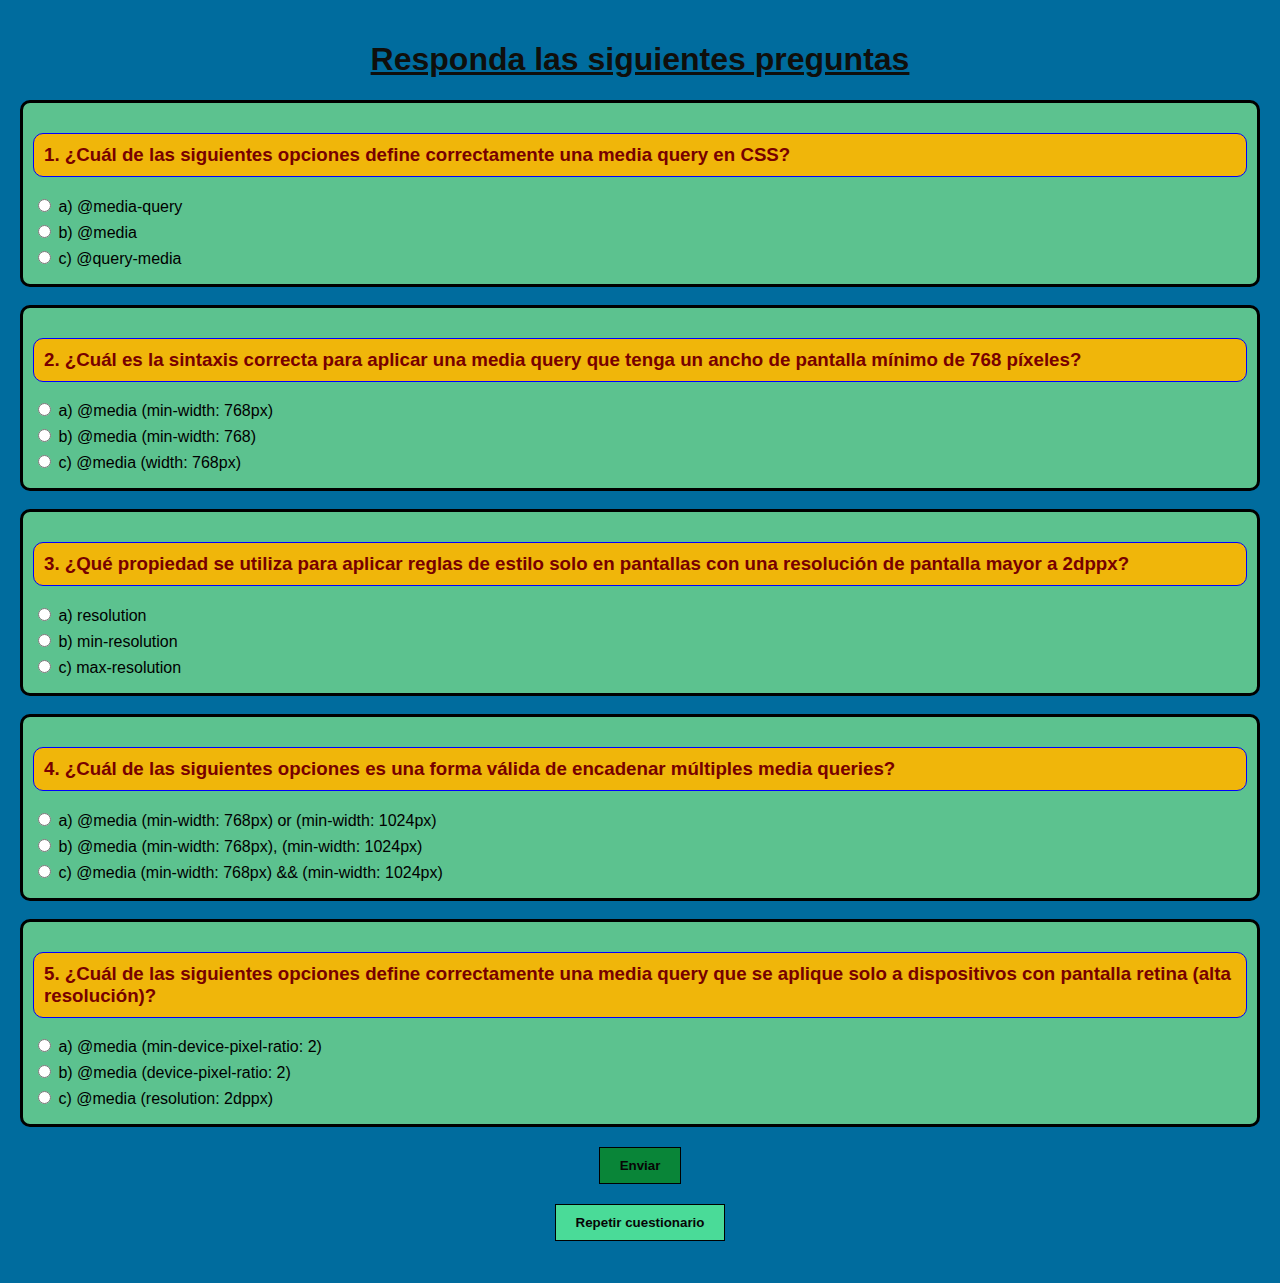
==== commit b76e08fd: "f" ====
--- a/index.html
+++ b/index.html
@@ -1,105 +1,61 @@
 <!DOCTYPE html>
 <html lang="en">
+<head>
+    <meta charset="UTF-8">
+    <meta http-equiv="X-UA-Compatible" content="IE=edge">
+    <meta name="viewport" content="width=device-width, initial-scale=1.0">
+    <link rel="stylesheet" href="estilo.css">
+    <title>Cuestionario</title>
+</head>
+<body>
+    <h1 id="resultado"> Responda las siguientes preguntas</h1>
+    <div>
+        <form name="formulario">
 
-<head>
-  <meta charset="UTF-8">
-  <meta http-equiv="X-UA-Compatible" content="IE=edge">
-  <meta name="viewport" content="width=device-width, initial-scale=1.0">
-  <title>Fase:3</title>
-  <link rel="stylesheet" href="/Bootstrap/bootstrap.min.css">
-  <script src="/Bootstrap/bootstrap.bundle.min.js"></script>
-  <link rel="stylesheet" href="/Fase3/estilo.css">
-</head>
-
-<body class="contenedor">
-  <header>
-    <h1 style="text-align: center; color: white;">DISEÑO DE SITIOS WEB</h1>
-    <h1 style="text-align: center; color: white">FASE 3: DISEÑAR</h1>
-  </header>
-  <nav class="navbar navbar-expand-lg bg-light">
-    <div class="container-fluid">
-
-      <button class="navbar-toggler" type="button" data-bs-toggle="collapse" data-bs-target="#navbarSupportedContent"
-        aria-controls="navbarSupportedContent" aria-expanded="false" aria-label="Toggle navigation">
-        <span class="navbar-toggler-icon"></span>
-      </button>
-      <div class="collapse navbar-collapse" id="navbarSupportedContent">
-        <ul class="navbar-nav me-auto mb-2 mb-lg-0">
-          <li class="nav-item">
-            <a class="nav-link active" aria-current="page" href="#">Inicio</a>
-          </li>
-          <li class="nav-item">
-            <a class="nav-link" href="/Fase3/indexGrupal.html">Nosotros</a>
-          </li>
-          <li class="nav-item dropdown">
-            <a class="nav-link dropdown-toggle" href="#" role="button" data-bs-toggle="dropdown" aria-expanded="false">
-              Temas
-            </a>
-            <div class="btntemas">
-              <ul class="dropdown-menu">
-                <li><a class="dropdown-item" href="/Fase3/Tema.html">Media Querie</a></li>
-                <li><a class="dropdown-item" href="#">Tema 2</a></li>
-                <li><a class="dropdown-item" href="#">Tema 3</a></li>
-                <li><a class="dropdown-item" href="#">Tema 4</a></li>
-                <li><a class="dropdown-item" href="#">Tema 5</a></li>
-              </ul>
+            <div class="container">
+                <h3>1. ¿Cuál de las siguientes opciones define correctamente una media query en CSS? </h3>
+                <input type="radio" name="r1" value="a"> a) @media-query  <br>
+                <input type="radio" name="r1" value="b"> b) @media  <br>
+                <input type="radio" name="r1" value="c"> c) @query-media <br>
             </div>
-            <li class="nav-item">
-              <a class="nav-link" href="/Fase3/indexGrupal.html">Equipo</a>
-            </li>
-
-        </ul>
-
-      </div>
-    </div>
-  </nav>
+            <br>
+            <div class="container">
+                <h3>2. ¿Cuál es la sintaxis correcta para aplicar una media query que tenga un ancho de pantalla mínimo de 768 píxeles? </h3>
+                <input type="radio" name="r2" value="a"> a) @media (min-width: 768px)  <br>
+                <input type="radio" name="r2" value="b"> b) @media (min-width: 768)  <br>
+                <input type="radio" name="r2" value="c"> c) @media (width: 768px) <br>
+            </div>
+            <br>
+            <div class="container">
+                <h3>3. ¿Qué propiedad se utiliza para aplicar reglas de estilo solo en pantallas con una resolución de pantalla mayor a 2dppx? </h3>
+                <input type="radio" name="r3" value="a"> a) resolution  <br>
+                <input type="radio" name="r3" value="b"> b) min-resolution  <br>
+                <input type="radio" name="r3" value="c"> c) max-resolution <br>
+            </div>
+            <br>
+            <div class="container">
+                <h3>4. ¿Cuál de las siguientes opciones es una forma válida de encadenar múltiples media queries?  </h3>
+                <input type="radio" name="r4" value="a"> a) @media (min-width: 768px) or (min-width: 1024px)   <br>
+                <input type="radio" name="r4" value="b"> b) @media (min-width: 768px), (min-width: 1024px)   <br>
+                <input type="radio" name="r4" value="c"> c) @media (min-width: 768px) && (min-width: 1024px) <br>
+            </div>
+            <br>
+            <div class="container">
+                <h3>5. ¿Cuál de las siguientes opciones define correctamente una media query que se aplique solo a dispositivos con pantalla retina (alta resolución)?  </h3>
+                <input type="radio" name="r5" value="a"> a) @media (min-device-pixel-ratio: 2)   <br>
+                <input type="radio" name="r5" value="b"> b) @media (device-pixel-ratio: 2)   <br>
+                <input type="radio" name="r5" value="c"> c) @media (resolution: 2dppx) <br>
+            </div>
 
 
-
-
-  <aside>
-    <h2 style="text-align: center;">Menú</h2>
-    <section id="aside">
-      <ul class="MenuAside">
-        <li><a href="/index.html">Inicio</a></li>
-        <li><a href="/Fase3/Audio.html">Audios</a></li>
-
-        <li class="nav-item dropdown2">
-          <a class="nav-link dropdown-toggle" href="#" role="button" data-bs-toggle="dropdown" aria-expanded="false">
-            Nosotros
-          </a>
-          <div class="btnaudios">
-            <ul class="dropdown-menu">
-              <li><a class="dropdown-item" href="#">Alejandro Bacca</a></li>
-              <li><a class="dropdown-item" href="#">Persona 2</a></li>
-              <li><a class="dropdown-item" href="#">Persona 3</a></li>
-              <li><a class="dropdown-item" href="#">Persona 4</a></li>
-              <li><a class="dropdown-item" href="#">Persona 5</a></li>
-            </ul>
-          </div>
-        </li>
-        <li><a href="/Fase3/indexGrupal.html">Equipo</a></li>
-      </ul>
-    </section>
-  </aside>
-
-  <main>
-    <section>
-      <article style="text-align: center;">
-        <p>
-        <h1 class="sb">UNIVERSIDAD NACIONAL ABIERTA Y A DISTANCIA - UNAD</h1>
-        </p>
-        <img src="/Fase3/Imagenes/logo UNAD.jpg" style="border: 2px solid rgb(0, 0, 0); border-radius: 100%;" width="39%;">
-        <br><br>
-      </article>
-    </section>
-  </main>
-
-  
-  <footer>
-    <p1>&copy; 2023 Alejandro Bacca / UNAD. Ultima modificacion: 03/Abril/2023</p1>
-  </footer>
-
+            <input type="button" value ="Enviar" onclick="procesarRespuestas()"><br>
+            <div style="text-align: center;">
+                <button onclick="repetirCuestionario()">Repetir cuestionario</button>
+            </div>
+            
+        </form>
+    </div>
+    <h1 id="resultados"></h1>
+<script src="js/script.js"></script>
 </body>
-
 </html>--- a/estilo.css
+++ b/estilo.css
@@ -0,0 +1,97 @@
+body {
+    font-family: Arial, sans-serif;
+    margin: 0;
+    padding: 20px;
+    background-color: #006c9e;
+}
+
+h1 {
+    text-align: center;
+    color: #0f0f0c;
+    text-decoration: underline;
+}
+
+form {
+    max-width: 2000px;
+    margin: 0 auto;
+}
+
+h3 {
+    margin-top: 20px;
+
+}
+
+input[type="radio"] {
+    margin-bottom: 10px;
+}
+
+input[type="button"] {
+    display: block;
+    margin-top: 20px;
+    margin-left: auto;
+    margin-right: auto;
+    padding: 10px 20px;
+    background-color: #098538;
+    color: #070606;
+    cursor: pointer;
+    border: 1px solid black;
+    font-weight: bold;
+}
+input[type="button2"] {
+    display: block;
+    margin-top: 20px;
+    margin-left: auto;
+    margin-right: auto;
+    padding: 10px 20px;
+    background-color: #098538;
+    color: #070606;
+    cursor: pointer;
+    border: 1px solid black;
+    font-weight: bold;
+}
+
+input[type="button"]:hover {
+    background-color: #cf0000;
+    color: #e9e2e2;
+}
+
+@media screen and (max-width: 700px) {
+    body {
+        font-size: 12px;
+    }
+}
+
+/* BORDE */
+.container {
+    border-radius: 10px;
+    border: 3px solid black;
+    padding: 10px;
+    background-color: rgb(92, 194, 143);
+}
+
+h3 {
+    border-radius: 10px;
+    border: 1px solid blue;
+    padding: 10px;   
+    color: rgb(119, 0, 0);
+    background-color: #f0b60a;
+
+}
+button{
+    display: block;
+    margin-top: 2px;
+    margin-left: auto;
+    margin-right: auto;
+    padding: 10px 20px;
+    background-color: #4adb98;
+    color: #070606;
+    cursor: pointer;
+    border: 1px solid black;
+    font-weight: bold;
+
+}
+button:hover {
+    background-color: #eba308;
+    color: #e9e2e2;
+}
+
